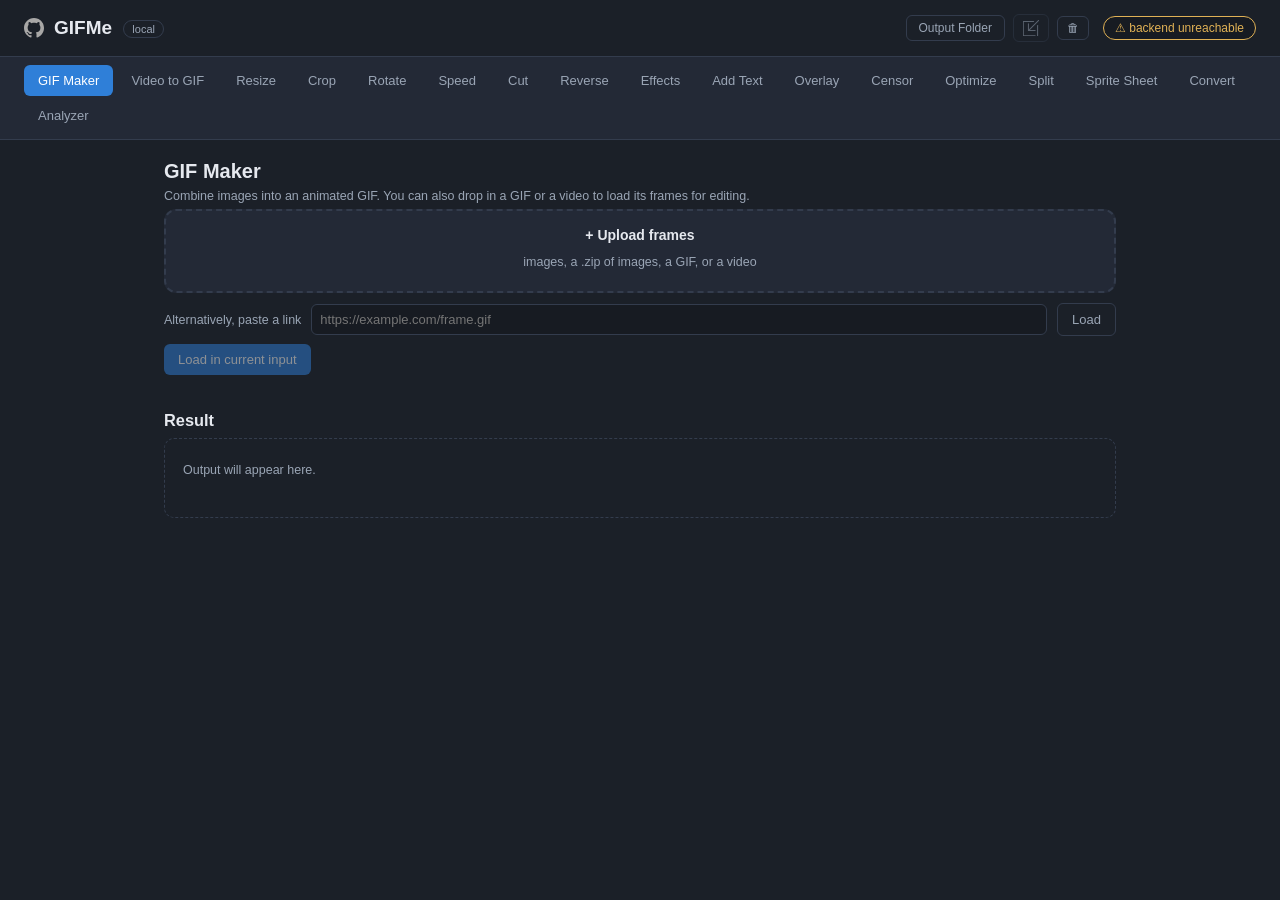
==== frontend/index.html @ 2c44797a "feat: Alternative option to include link to media as input. (.gif, .mp4, etc.) without needing to at" ====
<!doctype html>
<html lang="en">
<head>
<meta charset="utf-8">
<meta name="viewport" content="width=device-width, initial-scale=1">
<title>GIFMe</title>
<link rel="stylesheet" href="css/style.css">
</head>
<body>
<header>
  <div class="title-group">
    <a id="github-link" href="https://github.com/puttdlc/GifMe" target="_blank" rel="noopener noreferrer" aria-label="View GifMe on GitHub" title="View on GitHub">
      <img src="svg/github.svg" width="20" height="20" alt="">
    </a>
    <h1>GIFMe <span class="badge">local</span></h1>
  </div>
  <div class="header-right">
    <div id="workdir-wrap">
      <span id="workdir-stats" class="muted"></span>
      <button id="workdir-open" type="button" class="ghost">Output Folder</button>
      <button id="recover-job" type="button" class="ghost icon-btn" disabled
        title="Load the most recent file from the output folder as input - recovers your work after an accidental refresh"
        aria-label="Load most recent output folder file as input">
        <svg viewBox="0 0 1014 991" width="16" height="16" fill="none" stroke="currentColor"
          stroke-width="65" stroke-linecap="round" stroke-linejoin="round">
          <path d="M10 90 H675" />
          <path d="M20 90 V980" />
          <path d="M20 980 H770" />
          <path d="M925 980 V340" />
          <path d="M995 15 L345 655" />
          <path d="M345 230 V655 H770" />
        </svg>
      </button>
      <button id="workdir-clear" type="button" class="ghost" title="Delete everything in the output folder" aria-label="Delete everything in the output folder">🗑</button>
    </div>
    <div id="health-wrap">
      <button id="health" type="button"></button>
      <div id="health-panel" hidden></div>
    </div>
  </div>
</header>

<nav id="tabs">
  <button data-tab="make" class="active">GIF Maker</button>
  <button data-tab="video">Video to GIF</button>
  <button data-tab="resize">Resize</button>
  <button data-tab="crop">Crop</button>
  <button data-tab="rotate">Rotate</button>
  <button data-tab="speed">Speed</button>
  <button data-tab="cut">Cut</button>
  <button data-tab="reverse">Reverse</button>
  <button data-tab="effects">Effects</button>
  <button data-tab="text">Add Text</button>
  <button data-tab="overlay">Overlay</button>
  <button data-tab="censor">Censor</button>
  <button data-tab="optimize">Optimize</button>
  <button data-tab="split">Split</button>
  <button data-tab="sprite">Sprite Sheet</button>
  <button data-tab="convert">Convert</button>
  <button data-tab="analyze">Analyzer</button>
</nav>

<!-- The file every tool works on. Upload once, then keep applying tools. -->
<section id="workspace" hidden>
  <div id="ws-thumb"></div>
  <div class="ws-info">
    <strong id="ws-name"></strong>
    <span id="ws-facts" class="muted"></span>
  </div>
  <div class="ws-actions">
    <button id="ws-download" type="button" class="button ghost" disabled>Download</button>
    <button id="ws-reset" class="ghost">Reset to original</button>
    <button id="ws-change" class="ghost">Use another file</button>
  </div>
</section>

<section id="ws-empty">
  <div id="ws-drop" class="dropzone">
    <strong>Drop a GIF, image or video here</strong>
    <span class="hint">or <label class="link" for="ws-file">choose a file</label> - every tool below
      then works on it. Pick "Set as input" on a result to keep editing it.</span>
    <input type="file" id="ws-file" accept="image/*,video/*" hidden>
  </div>
  <div id="ws-url-row" class="url-row">
    <span class="hint">Alternatively, paste a link</span>
    <input type="url" id="ws-url" placeholder="https://example.com/file.gif">
    <button id="ws-url-load" type="button" class="ghost">Load</button>
  </div>
</section>

<main>

  <!-- ================= GIF Maker ================= -->
  <section class="panel active" id="panel-make">
    <h2>GIF Maker</h2>
    <p class="hint">Combine images into an animated GIF. You can also drop in a GIF or a
      video to load its frames for editing.</p>

    <div id="maker-drop" class="dropzone small">
      <strong>+ Upload frames</strong>
      <span class="hint">images, a .zip of images, a GIF, or a video</span>
      <input type="file" id="maker-files" accept="image/*,video/*,.zip" multiple hidden>
    </div>
    <div id="maker-url-row" class="url-row">
      <span class="hint">Alternatively, paste a link</span>
      <input type="url" id="maker-url" placeholder="https://example.com/frame.gif">
      <button id="maker-url-load" type="button" class="ghost">Load</button>
    </div>

    <button id="maker-load-current" disabled>Load in current input</button>

    <div id="maker-toolbar" class="toolbar" hidden>
      <button id="maker-add">+ Upload more frames</button>
      <button id="maker-sort" class="ghost">Sort by name</button>
      <button id="maker-reverse" class="ghost">Reverse order</button>
      <button id="maker-clear-skips" class="ghost">Clear all skips</button>
      <button id="maker-clear" class="danger">Clear frames</button>
      <span id="maker-count" class="muted"></span>
    </div>

    <div id="frame-list" class="frame-strip"></div>

    <div id="maker-options" hidden>
      <fieldset id="range-panel">
        <legend>Toggle a range of frames:</legend>
        <label class="pin"><input type="checkbox" id="pin-toggle"> Pin to screen</label>
        <div class="line">
          <label>From: <input type="number" id="range-from" value="1" min="1"></label>
          <label>To: <input type="number" id="range-to" value="5" min="1"></label>
          <button id="range-skip" class="danger">Skip range</button>
          <button id="range-enable">Enable range</button>
        </div>
        <div class="line">
          <label>Every: <input type="number" id="range-every" value="2" min="2"></label>
          <button id="nth-skip" class="danger">Skip every N-th</button>
          <button id="nth-enable">Enable every N-th</button>
        </div>
      </fieldset>

      <fieldset>
        <legend>GIF options:</legend>
        <div class="line">
          <label>Delay time: <input type="number" id="gif-delay" value="20" min="1"></label>
          <label>Framerate (FPS): <input type="number" id="gif-fps" value="5" min="0.01" step="0.01"></label>
          <span class="hint">(delay in 1/100 of second; the two fields follow each other, and
            changing either resets the delay for all frames)</span>
        </div>
        <div class="line">
          <label>Loop count: <input type="number" id="gif-loop" min="0" placeholder=""></label>
          <span class="hint">(Empty = loop forever)</span>
        </div>
        <div class="line">
          <label>Width: <input type="number" id="gif-width" placeholder="auto"></label>
          <label>Height: <input type="number" id="gif-height" placeholder="auto"></label>
          <span class="hint">(blank = size of the largest frame)</span>
        </div>
        <label class="check"><input type="checkbox" id="gif-colormap">
          use global colormap
          <span class="hint">(Use the same set of colors for all frames to reduce file size)</span></label>
        <label class="check"><input type="checkbox" id="gif-dither" checked>
          dither
          <span class="hint">(Smoother gradients, slightly larger file)</span></label>
        <label class="check"><input type="checkbox" id="gif-preserve-transparency" checked>
          preserve transparency</label>
        <div class="line">
          <label>Converter:
            <select id="gif-converter">
              <option value="pillow">Pillow - frame-accurate delays (recommended)</option>
              <option value="imagemagick">ImageMagick</option>
              <option value="ffmpeg">ffmpeg - constant frame rate</option>
            </select>
          </label>
          <span class="hint">ffmpeg averages the delays; the other two keep them exactly.</span>
        </div>
      </fieldset>

      <fieldset>
        <legend>Effects:</legend>
        <label class="check"><input type="checkbox" id="fx-crossfade"> crossfade frames</label>
        <div id="crossfade-options" class="sub" hidden>
          <label>Fader delay: <input type="number" id="fx-fade-delay" value="6" min="1"></label>
          <label>Framerate (FPS): <input type="number" id="fx-fade-fps" value="16.67" min="0.01" step="0.01"></label>
          <label>Fader frames: <input type="number" id="fx-fade-steps" value="5" min="1" max="30"></label>
        </div>
        <label class="check"><input type="checkbox" id="fx-dispose" checked>
          don't stack frames
          <span class="hint">(Remove the frame when it's time to display next one, use for
            images with transparent background)</span></label>
        <div id="dispose-options" class="sub">
          <label class="check"><input type="checkbox" id="fx-first-bg">
            use the first frame as background</label>
        </div>
      </fieldset>

      <button id="maker-build" class="primary big">Make a GIF!</button>
    </div>
  </section>

  <!-- ================= Video to GIF ================= -->
  <section class="panel" id="panel-video">
    <h2>Video to GIF</h2>
    <form class="tool-form" data-endpoint="/api/video-to-gif" data-label="GIF created">
      <input type="file" accept="video/*">
      <div class="line">
        <label>Start time (s) <input type="number" name="start" value="0" step="0.1"></label>
        <label>End time (s) <input type="number" name="end" placeholder="end of clip" step="0.1"></label>
      </div>
      <div class="line">
        <label>Frame rate <input type="number" name="fps" value="15" min="1" max="50"></label>
        <label>Width <input type="number" name="width" value="480"></label>
        <label>Height <input type="number" name="height" placeholder="auto"></label>
      </div>
      <p class="hint">Leave height blank to keep the aspect ratio. Encoding uses a two-pass
        palette, which is what keeps colours clean.</p>
      <button type="submit" class="primary">Convert to GIF</button>
    </form>
  </section>

  <!-- ================= Resize ================= -->
  <section class="panel" id="panel-resize">
    <h2>Resize</h2>
    <form class="tool-form" data-endpoint="/api/resize" data-label="Resized">
      <div class="line">
        <label>Width <input type="number" name="width" placeholder="auto"></label>
        <label>Height <input type="number" name="height" placeholder="auto"></label>
        <label>or Percentage <input type="number" name="percent" placeholder="e.g. 50" step="1"></label>
      </div>
      <div class="line">
        <label>Resample method
          <select name="method">
            <option value="lanczos">Lanczos (best quality)</option>
            <option value="bicubic">Bicubic</option>
            <option value="bilinear">Bilinear</option>
            <option value="hamming">Hamming</option>
            <option value="box">Box</option>
            <option value="nearest">Nearest (pixel art)</option>
          </select>
        </label>
        <label class="check"><input type="checkbox" name="keep_aspect" checked> keep aspect ratio</label>
        <label class="check"><input type="checkbox" name="preserve_transparency" checked> preserve transparency</label>
      </div>
      <button type="submit" class="primary">Resize</button>
    </form>
  </section>

  <!-- ================= Crop ================= -->
  <section class="panel" id="panel-crop">
    <h2>Crop</h2>
    <div id="crop-stage" class="stage"></div>
    <form class="tool-form" data-endpoint="/api/crop" data-label="Cropped">
      <div class="line">
        <label>X <input type="number" name="x" id="crop-x" value="0"></label>
        <label>Y <input type="number" name="y" id="crop-y" value="0"></label>
        <label>Width <input type="number" name="w" id="crop-w" value="0"></label>
        <label>Height <input type="number" name="h" id="crop-h" value="0"></label>
        <label>Aspect ratio
          <select id="crop-ratio">
            <option value="free">Free</option>
            <option value="1:1">1:1 square</option>
            <option value="4:3">4:3</option>
            <option value="16:9">16:9</option>
            <option value="3:2">3:2</option>
            <option value="9:16">9:16 vertical</option>
          </select>
        </label>
      </div>
      <label class="check"><input type="checkbox" name="preserve_transparency" checked> preserve transparency</label>
      <button type="submit" class="primary">Crop</button>
    </form>
  </section>

  <!-- ================= Rotate ================= -->
  <section class="panel" id="panel-rotate">
    <h2>Rotate &amp; Flip</h2>
    <div class="toolbar">
      <button data-degrees="90">Rotate 90°</button>
      <button data-degrees="180">Rotate 180°</button>
      <button data-degrees="270">Rotate 270°</button>
      <button data-axis="horizontal">Flip horizontal</button>
      <button data-axis="vertical">Flip vertical</button>
    </div>
    <label class="check"><input type="checkbox" id="rotate-preserve-transparency" checked> preserve transparency</label>
    <fieldset>
      <legend>Any angle</legend>
      <div class="line">
        <label>Degrees <input type="number" id="rotate-degrees" value="45" step="1"></label>
        <label>Fill colour <input type="color" id="rotate-bg" value="#000000"></label>
        <button id="rotate-custom-run" class="primary">Rotate</button>
      </div>
      <p class="hint">Corners exposed by an off-axis rotation are filled with this colour.</p>
    </fieldset>
  </section>

  <!-- ================= Speed ================= -->
  <section class="panel" id="panel-speed">
    <h2>Speed</h2>
    <form class="tool-form" data-endpoint="/api/speed" data-label="Speed changed">
      <label>Speed factor <input type="number" name="factor" id="speed-factor" value="1" step="0.1" min="0.1"></label>
      <p class="hint" id="speed-hint"></p>
      <p class="hint">2 = twice as fast, 0.5 = half speed. Per-frame delays are scaled, so
        uneven timing is preserved.</p>
      <div class="line">
        <label>…or one delay for every frame - Delay time (ms)
          <input type="number" name="delay_ms" id="speed-delay" min="1" placeholder="e.g. 100"></label>
        <label>Framerate (FPS)
          <input type="number" name="fps" id="speed-fps" min="0.01" step="0.01" placeholder="e.g. 10"></label>
      </div>
      <label class="check"><input type="checkbox" name="preserve_transparency" checked> preserve transparency</label>
      <button type="submit" class="primary">Apply</button>
    </form>
    <form class="tool-form" data-endpoint="/api/loop" data-label="Loop count set">
      <fieldset>
        <legend>Loop count</legend>
        <div class="line">
          <label>Play the GIF <input type="number" name="loop" value="0" min="0"> times</label>
          <span class="hint">0 = loop forever.</span>
        </div>
        <label class="check"><input type="checkbox" name="preserve_transparency" checked> preserve transparency</label>
        <button type="submit">Set loop count</button>
      </fieldset>
    </form>
  </section>

  <!-- ================= Cut ================= -->
  <section class="panel" id="panel-cut">
    <h2>Cut / Trim</h2>
    <form class="tool-form" data-endpoint="/api/cut" data-label="Trimmed">
      <div class="line">
        <label>Start (s) <input type="number" name="start" value="0" step="0.1"></label>
        <label>End (s) <input type="number" name="end" placeholder="end" step="0.1"></label>
      </div>
      <div class="line">
        <label>…or start frame <input type="number" name="start_frame" placeholder="1" min="1"></label>
        <label>…or end frame <input type="number" name="end_frame" placeholder="last" min="1"></label>
      </div>
      <p class="hint">Frame numbers take priority over times when both are filled in.</p>
      <label class="check"><input type="checkbox" name="preserve_transparency" checked> preserve transparency</label>
      <button type="submit" class="primary">Cut</button>
    </form>
  </section>

  <!-- ================= Reverse ================= -->
  <section class="panel" id="panel-reverse">
    <h2>Reverse</h2>
    <form class="tool-form" data-endpoint="/api/reverse" data-label="Reversed">
      <p class="hint">Plays the frames back to front, keeping each frame's own delay.</p>
      <label class="check"><input type="checkbox" name="preserve_transparency" checked> preserve transparency</label>
      <button type="submit" class="primary">Reverse</button>
    </form>
  </section>

  <!-- ================= Effects ================= -->
  <section class="panel" id="panel-effects">
    <h2>Effects</h2>
    <form class="tool-form" data-endpoint="/api/effect" data-label="Effect applied">
      <label>Preset
        <select name="name">
          <option value="none">None (adjustments only)</option>
          <option value="grayscale">Grayscale</option>
          <option value="sepia">Sepia</option>
          <option value="invert">Invert</option>
          <option value="posterize">Posterize</option>
          <option value="solarize">Solarize</option>
          <option value="threshold">Threshold</option>
          <option value="emboss">Emboss</option>
          <option value="edge">Edge detect</option>
          <option value="blur">Blur</option>
          <option value="sharpen">Sharpen</option>
          <option value="pixelate">Pixelate</option>
        </select>
      </label>
      <fieldset>
        <legend>Adjustments</legend>
        <label class="slider">Brightness <output></output>
          <input type="range" name="brightness" min="0" max="200" value="100"></label>
        <label class="slider">Contrast <output></output>
          <input type="range" name="contrast" min="0" max="200" value="100"></label>
        <label class="slider">Saturation <output></output>
          <input type="range" name="saturation" min="0" max="200" value="100"></label>
        <label class="slider">Hue shift <output></output>
          <input type="range" name="hue" min="0" max="360" value="0"></label>
        <label class="slider">Blur <output></output>
          <input type="range" name="blur" min="0" max="20" value="0"></label>
        <label class="slider">Sharpen <output></output>
          <input type="range" name="sharpen" min="0" max="4" step="0.1" value="0"></label>
        <label class="slider">Pixelate <output></output>
          <input type="range" name="pixelate" min="0" max="40" value="0"></label>
        <label class="slider">Vignette <output></output>
          <input type="range" name="vignette" min="0" max="100" value="0"></label>
        <label class="slider">Opacity <output></output>
          <input type="range" name="opacity" min="0" max="100" value="100"></label>
      </fieldset>
      <fieldset>
        <legend>Border &amp; colour overlay</legend>
        <div class="line">
          <label>Border width <input type="number" name="border" value="0" min="0"></label>
          <label>Border colour <input type="color" name="border_color" value="#000000"></label>
        </div>
        <div class="line">
          <label>Overlay colour <input type="color" name="overlay_color" value="#ff0000"></label>
          <label class="slider">Overlay strength <output></output>
            <input type="range" name="overlay_opacity" min="0" max="100" value="0"></label>
        </div>
      </fieldset>
      <label class="check"><input type="checkbox" name="preserve_transparency" checked> preserve transparency</label>
      <button type="submit" class="primary">Apply</button>
    </form>
  </section>

  <!-- ================= Add Text ================= -->
  <section class="panel" id="panel-text">
    <h2>Add Text</h2>
    <form class="tool-form" data-endpoint="/api/text" data-label="Text added">
      <label>Text <textarea name="text" rows="2">Hello!</textarea></label>
      <div class="line">
        <label>Position
          <select name="position">
            <option value="top-left">Top left</option>
            <option value="top">Top</option>
            <option value="top-right">Top right</option>
            <option value="left">Left</option>
            <option value="center">Center</option>
            <option value="right">Right</option>
            <option value="bottom-left">Bottom left</option>
            <option value="bottom" selected>Bottom</option>
            <option value="bottom-right">Bottom right</option>
          </select>
        </label>
        <label>Font
          <select name="font_path" id="text-font"><option value="">Default</option></select></label>
        <label>Font size <input type="number" name="font_size" value="28" min="6"></label>
        <label>Padding <input type="number" name="padding" value="20" min="0"></label>
      </div>
      <div class="line">
        <label>Colour <input type="color" name="color" value="#ffffff"></label>
        <label>Outline colour <input type="color" name="stroke_color" value="#000000"></label>
        <label>Outline width <input type="number" name="stroke_width" value="2" min="0" max="12"></label>
      </div>
      <div class="line">
        <label class="check"><input type="checkbox" name="box"> background box</label>
        <label>Exact X <input type="number" name="x" placeholder="auto" min="0"></label>
        <label>Exact Y <input type="number" name="y" placeholder="auto" min="0"></label>
      </div>
      <div class="line">
        <label>From frame <input type="number" name="start_frame" placeholder="1" min="1"></label>
        <label>To frame <input type="number" name="end_frame" placeholder="last" min="1"></label>
        <span class="hint">Leave blank to caption every frame.</span>
      </div>
      <label class="check"><input type="checkbox" name="preserve_transparency" checked> preserve transparency</label>
      <button type="submit" class="primary">Add text</button>
    </form>
  </section>

  <!-- ================= Overlay ================= -->
  <section class="panel" id="panel-overlay">
    <h2>Overlay an image</h2>
    <form class="tool-form" data-endpoint="/api/overlay" data-label="Overlay added">
      <label>Image to overlay (logo, watermark, sticker)
        <input type="file" accept="image/*" data-extra="overlay_file"></label>
      <div class="line">
        <label>Position
          <select name="position">
            <option value="">Exact X / Y</option>
            <option value="top-left">Top left</option>
            <option value="top">Top</option>
            <option value="top-right">Top right</option>
            <option value="center">Center</option>
            <option value="bottom-left">Bottom left</option>
            <option value="bottom">Bottom</option>
            <option value="bottom-right" selected>Bottom right</option>
          </select>
        </label>
        <label>X <input type="number" name="x" value="0"></label>
        <label>Y <input type="number" name="y" value="0"></label>
      </div>
      <div class="line">
        <label class="slider">Scale % <output></output>
          <input type="range" name="scale" min="5" max="300" value="100"></label>
        <label class="slider">Opacity % <output></output>
          <input type="range" name="opacity" min="5" max="100" value="100"></label>
      </div>
      <label class="check"><input type="checkbox" name="preserve_transparency" checked> preserve transparency</label>
      <button type="submit" class="primary">Add overlay</button>
    </form>
  </section>

  <!-- ================= Censor ================= -->
  <section class="panel" id="panel-censor">
    <h2>Censor</h2>
    <p class="hint">Blur, pixelate or black out an area across every frame.</p>
    <div id="censor-stage" class="stage"></div>
    <form class="tool-form" data-endpoint="/api/censor" data-label="Censored">
      <div class="line">
        <label>X <input type="number" name="x" id="censor-x" value="0"></label>
        <label>Y <input type="number" name="y" id="censor-y" value="0"></label>
        <label>Width <input type="number" name="w" id="censor-w" value="0"></label>
        <label>Height <input type="number" name="h" id="censor-h" value="0"></label>
      </div>
      <div class="line">
        <label>Mode
          <select name="mode">
            <option value="blur">Blur</option>
            <option value="pixelate">Pixelate</option>
            <option value="black">Black box</option>
          </select>
        </label>
        <label class="slider">Strength <output></output>
          <input type="range" name="strength" min="2" max="40" value="12"></label>
      </div>
      <label class="check"><input type="checkbox" name="preserve_transparency" checked> preserve transparency</label>
      <button type="submit" class="primary">Censor</button>
    </form>
  </section>

  <!-- ================= Optimize ================= -->
  <section class="panel" id="panel-optimize">
    <h2>Optimize</h2>
    <form class="tool-form" id="optimize-form" data-endpoint="/api/optimize" data-label="Optimized">
      <label>Method
        <select name="method">
          <option value="lossy" selected>Lossy GIF compression</option>
          <option value="colors">Colour reduction</option>
          <option value="drop">Drop every N-th frame</option>
          <option value="transparency">Optimize transparency</option>
          <option value="colormap">Eliminate local colour tables</option>
          <option value="combined">All combined (lossy + colour + transparency)</option>
          <option value="auto">(Automated) Target Size</option>
        </select>
      </label>
      <div class="line">
        <label class="slider opt-field" data-methods="lossy,combined">Compression level <output></output>
          <input type="range" name="lossy" min="0" max="200" value="30"></label>
        <label class="opt-field" data-methods="colors,colormap,combined">Max colours <input type="number" name="colors" placeholder="keep" min="2" max="256" value="128">
          <span class="hint">(0-256; blank = keep all)</span></label>
        <label class="opt-field" data-methods="auto">Target size (MB) <input type="number" name="target_mb" min="0.05" step="0.05" value="1"></label>
      </div>
      <div class="line">
        <label class="opt-field" data-methods="lossy,colors,transparency,colormap,combined">Optimization level
          <select name="level"><option value="1">1</option><option value="2">2</option>
            <option value="3" selected>3 (best)</option></select></label>
        <label class="opt-field" data-methods="drop">Drop every <input type="number" name="drop_every" placeholder="2" min="2"></label>
        <label class="check opt-field" data-methods="colors,colormap,combined"><input type="checkbox" name="dither" checked> dither</label>
        <label class="check opt-field" data-methods="drop,transparency,colormap,combined"><input type="checkbox" name="preserve_transparency" checked> preserve transparency</label>
      </div>
      <div class="opt-field auto-use" data-methods="auto">
        <span class="auto-use-label">Use:</span>
        <label class="check"><input type="checkbox" name="use_lossy" value="lossy" checked> Lossy compression</label>
        <label class="check"><input type="checkbox" name="use_colors" value="colors" checked> Colour reduction</label>
        <label class="check"><input type="checkbox" name="use_colormap" value="colormap" checked> Local colour tables</label>
        <label class="check"><input type="checkbox" name="use_drop" value="drop" checked> Frame dropping</label>
      </div>
      <p class="hint" id="optimize-hint">Lossy compression uses gifsicle to fuzz pixel data for a smaller file.</p>
      <div class="opt-field auto-progress" id="auto-progress" data-methods="auto" hidden>
        <div class="auto-progress-head">
          <span id="auto-stage">Ready</span>
          <span id="auto-size" class="muted"></span>
        </div>
        <div class="auto-progress-bar"><div id="auto-progress-fill" class="auto-progress-fill"></div></div>
        <ol id="auto-steps" class="auto-steps"></ol>
        <button type="button" id="auto-continue" class="ghost" hidden>Continue anyway (5 more steps)</button>
      </div>
      <div class="optimize-submit-row">
        <button type="submit" class="primary">Optimize</button>
        <button type="button" id="auto-stop" class="primary auto-stop-btn" hidden
          title="Stop and keep the best result found so far" aria-label="Stop">⏹</button>
      </div>
    </form>
  </section>

  <!-- ================= Split ================= -->
  <section class="panel" id="panel-split">
    <h2>Split into frames</h2>
    <form class="tool-form" data-endpoint="/api/split" data-render="frames">
      <label>Output format
        <select name="fmt">
          <option value="png">PNG</option>
          <option value="jpg">JPG</option>
          <option value="gif">GIF</option>
        </select>
      </label>
      <p class="hint">Every frame is listed with its delay, and downloadable individually
        or as one zip.</p>
      <button type="submit" class="primary">Split</button>
    </form>
  </section>

  <!-- ================= Sprite sheet ================= -->
  <section class="panel" id="panel-sprite">
    <h2>Sprite sheet</h2>
    <form class="tool-form" data-endpoint="/api/sprite" data-label="Sprite sheet">
      <div class="line">
        <label>Columns <input type="number" name="columns" placeholder="auto" min="1"></label>
        <label>Padding <input type="number" name="padding" value="0" min="0"></label>
        <label>Background <input type="color" name="background" value="#000000"></label>
      </div>
      <p class="hint">Lays every frame out on one PNG. Leave columns blank for a square grid.</p>
      <button type="submit" class="primary">Create sprite sheet</button>
    </form>
  </section>

  <!-- ================= Convert ================= -->
  <section class="panel" id="panel-convert">
    <h2>Convert</h2>
    <form class="tool-form" data-endpoint="/api/convert" data-label="Converted">
      <label>Target format
        <select name="target">
          <option value="gif">GIF</option>
          <option value="mp4">MP4</option>
          <option value="webm">WebM</option>
          <option value="webp">Animated WebP</option>
          <option value="apng">APNG</option>
          <option value="png">PNG (first frame)</option>
          <option value="jpg">JPG (first frame)</option>
          <option value="avif">AVIF</option>
          <option value="jxl">JPEG XL</option>
        </select>
      </label>
      <div class="line">
        <label class="slider">Quality <output></output>
          <input type="range" name="quality" min="1" max="100" value="90"></label>
        <label>Frame rate (video → GIF) <input type="number" name="fps" value="15" min="1"></label>
        <label class="check"><input type="checkbox" name="lossless"> lossless WebP</label>
      </div>
      <label class="check"><input type="checkbox" name="preserve_transparency" checked> preserve transparency
        <span class="hint">(GIF target only)</span></label>
      <p class="hint">Conversion works in both directions - a video, WebP or APNG can be
        turned back into a GIF too.</p>
      <button type="submit" class="primary">Convert</button>
    </form>
  </section>

  <!-- ================= Analyzer ================= -->
  <section class="panel" id="panel-analyze">
    <h2>Analyzer</h2>
    <button id="analyze-run" class="primary">Analyze current file</button>
    <div id="analyze-output"></div>
  </section>

</main>

<section id="result">
  <h3>Result</h3>
  <div id="result-body"><p class="hint">Output will appear here.</p></div>
</section>

<script type="module" src="js/app.js"></script>
</body>
</html>
---- frontend/css/style.css ----
:root {
  --bg: #1b2028;
  --bg-alt: #232936;
  --bg-sunken: #171b22;
  --border: #333c4d;
  --text: #e6e9ef;
  --muted: #9aa5b5;
  --accent: #5fb0ff;
  --accent-strong: #2f7fd8;
  --danger: #c0483f;
  --danger-strong: #a83c34;
  --ok: #63c18a;
}

* { box-sizing: border-box; }
[hidden] { display: none !important; }

body {
  margin: 0;
  font-family: -apple-system, "Segoe UI", Roboto, sans-serif;
  font-size: 14px;
  background: var(--bg);
  color: var(--text);
}

/* ---------- chrome ---------- */

header {
  display: flex;
  align-items: center;
  justify-content: space-between;
  padding: 14px 24px;
  border-bottom: 1px solid var(--border);
}
.title-group { display: flex; align-items: center; gap: 10px; }
header h1 { font-size: 19px; margin: 0; }
#github-link {
  display: inline-flex; line-height: 0;
  opacity: 0.7; transition: opacity 0.15s ease;
}
#github-link:hover { opacity: 1; }
#github-link img { filter: invert(1); display: block; }
.badge {
  font-size: 11px; font-weight: 400; color: var(--muted);
  border: 1px solid var(--border); padding: 2px 8px;
  border-radius: 999px; margin-left: 6px; vertical-align: middle;
}
.header-right { display: flex; align-items: center; gap: 14px; }
#workdir-wrap { display: flex; align-items: center; gap: 8px; }
#workdir-stats { font-size: 12px; color: var(--muted); white-space: nowrap; }
#workdir-open, #workdir-clear { margin: 0; padding: 5px 12px; font-size: 12px; }
#workdir-clear { padding: 5px 9px; line-height: 1; }
.icon-btn {
  margin: 0; padding: 5px 9px; line-height: 1;
  display: inline-flex; align-items: center; justify-content: center;
}
.icon-btn svg { display: block; }
#health-wrap { position: relative; }
#health {
  display: inline-flex; align-items: center;
  font-size: 12px; color: var(--muted); cursor: pointer;
  background: var(--bg-sunken); border: 1px solid var(--border);
  padding: 4px 11px; border-radius: 999px; font-family: inherit; margin: 0;
}
#health:hover { background: #10131a; color: var(--text); }
#health.ok { color: var(--ok); border-color: var(--ok); }
#health.warn { color: #e0b155; border-color: #e0b155; }

#health-panel {
  position: absolute; top: 100%; right: 0; margin-top: 8px; z-index: 50;
  min-width: 220px; padding: 8px 12px;
  background: var(--bg-alt); border: 1px solid var(--border); border-radius: 8px;
  box-shadow: 0 8px 24px #0008;
}
.health-row {
  display: flex; align-items: center; justify-content: space-between; gap: 16px;
  padding: 5px 0; font-size: 12.5px; color: var(--text);
  border-bottom: 1px solid var(--border);
}
.health-row:last-child { border-bottom: none; }
.health-row .name { display: flex; align-items: center; gap: 7px; }
.health-row .dot { width: 8px; height: 8px; border-radius: 50%; flex: none; background: var(--danger); }
.health-row.ok .dot { background: var(--ok); }
.health-row .ver { color: var(--muted); font-variant-numeric: tabular-nums; white-space: nowrap; }

#tabs {
  display: flex; flex-wrap: wrap; gap: 4px;
  padding: 8px 24px;
  background: var(--bg-alt);
  border-bottom: 1px solid var(--border);
  position: sticky; top: 0; z-index: 30;
}
#tabs button {
  background: transparent; border: 1px solid transparent; color: var(--muted);
  padding: 7px 13px; border-radius: 6px; cursor: pointer; font-size: 13px; margin: 0;
}
#tabs button:hover { color: var(--text); background: #2b3341; }
#tabs button.active { background: var(--accent-strong); color: #fff; }

main { max-width: 1000px; margin: 0 auto; padding: 20px 24px 0; }
.panel { display: none; }
.panel.active { display: block; }
.panel h2 { margin: 0 0 6px; font-size: 20px; }
h4 { margin: 18px 0 6px; }

/* ---------- workspace bar ---------- */

#workspace {
  position: sticky; top: 47px; z-index: 20;
  display: flex; align-items: center; gap: 14px;
  max-width: 1000px; margin: 14px auto 0; padding: 10px 14px;
  background: var(--bg-alt); border: 1px solid var(--border); border-radius: 10px;
}
#ws-thumb img, #ws-thumb video {
  width: 168px; height: 168px; object-fit: contain;
  background: var(--bg-sunken); border-radius: 6px;
}
.ws-info { display: flex; flex-direction: column; gap: 2px; min-width: 0; flex: 1; }
.ws-info strong { overflow: hidden; text-overflow: ellipsis; white-space: nowrap; }
.ws-actions { display: flex; gap: 8px; flex-wrap: wrap; }

#ws-empty { max-width: 1000px; margin: 14px auto 0; padding: 0 24px; }
.dropzone {
  display: flex; flex-direction: column; align-items: center; gap: 6px;
  padding: 26px; text-align: center; cursor: pointer;
  border: 2px dashed var(--border); border-radius: 12px; background: var(--bg-alt);
}
.dropzone.small { padding: 16px; }
.dropzone.over { border-color: var(--accent); background: #26303f; }
.link { color: var(--accent); cursor: pointer; text-decoration: underline; }
.tab-hidden { display: none; }

.url-row { display: flex; align-items: center; gap: 10px; margin-top: 10px; flex-wrap: wrap; }
.url-row .hint { margin: 0; white-space: nowrap; }
.url-row input[type=url] { flex: 1; margin-top: 0; min-width: 160px; }
.url-row button { margin-top: 0; white-space: nowrap; }

/* ---------- forms ---------- */

.hint { color: var(--muted); font-size: 12.5px; margin: 6px 0; }
.muted { color: var(--muted); }

fieldset {
  border: 1px solid var(--border); border-radius: 10px;
  padding: 14px 16px; margin: 14px 0; background: var(--bg-alt);
  position: relative;
}
legend { padding: 0 6px; color: var(--text); font-size: 14px; }

label { display: block; margin: 8px 0; font-size: 13px; color: var(--muted); }
label.check, label.pin {
  display: flex; align-items: baseline; gap: 8px; flex-wrap: wrap;
  color: var(--text);
}
label.check input, label.pin input { flex: none; width: auto; margin: 0; }
label.check .hint { margin: 0; }

.line { display: flex; gap: 14px; flex-wrap: wrap; align-items: flex-end; }
#panel-make .line { align-items: center; }
#panel-make .line > label {
  display: flex; align-items: center; gap: 7px; color: var(--text); white-space: nowrap;
}
#panel-make .line > label input, #panel-make .line > label select { margin-top: 0; }
.line > label { margin: 8px 0; }
.line .hint { align-self: center; }
.sub {
  margin: 6px 0 6px 26px; padding: 10px 12px;
  background: #2b3341; border-radius: 8px;
}
.sub label { margin: 4px 0; }

input[type=number], input[type=text], input[type=url], input[type=color], select, textarea {
  display: block; width: 100%; margin-top: 4px; padding: 7px 8px;
  background: var(--bg-sunken); border: 1px solid var(--border);
  border-radius: 6px; color: var(--text); font-size: 13px; font-family: inherit;
}
input[type=number] { max-width: 150px; }
input[type=color] { max-width: 60px; height: 32px; padding: 2px; }
select { max-width: 340px; }
input[type=file] { display: block; margin: 10px 0; color: var(--muted); }
label.slider { min-width: 210px; }
label.slider input[type=range] { width: 100%; margin-top: 4px; accent-color: var(--accent); }
label.slider output { color: var(--text); font-weight: 600; }

button, .button {
  display: inline-block; background: var(--accent-strong); color: #fff;
  border: none; padding: 8px 14px; border-radius: 6px; cursor: pointer;
  font-size: 13px; font-family: inherit; text-decoration: none; margin-top: 8px;
}
button:hover, .button:hover { background: var(--accent); }
button:disabled { opacity: .5; cursor: not-allowed; }
button.primary { background: var(--accent-strong); font-weight: 600; }
button.big { padding: 12px 22px; font-size: 15px; }
button.danger { background: var(--danger); }
button.danger:hover { background: var(--danger-strong); }
button.small { padding: 4px 9px; font-size: 12px; margin-top: 0; }
button.ghost, .button.ghost {
  background: transparent; border: 1px solid var(--border); color: var(--muted);
}
button.ghost:hover, .button.ghost:hover { background: #2b3341; color: var(--text); }

.toolbar { display: flex; gap: 8px; flex-wrap: wrap; align-items: center; margin: 12px 0; }

/* ---------- frame editor ---------- */

.frame-strip {
  display: flex; flex-wrap: wrap; gap: 8px; margin: 12px 0;
}
.frame {
  position: relative; width: 132px; padding: 8px;
  background: var(--bg-alt); border: 1px solid var(--border); border-radius: 8px;
  cursor: grab; user-select: none;
}
.frame.drop-target { border-color: var(--accent); }
.frame.skipped { opacity: .42; }
.frame.skipped img { filter: grayscale(1); }
.frame img {
  display: block; width: 100%; height: 92px; object-fit: contain;
  background: var(--bg-sunken); border-radius: 4px;
}
.frame-index {
  position: absolute; top: 4px; left: 4px; z-index: 2;
  background: #000a; color: #fff; font-size: 11px;
  padding: 1px 5px; border-radius: 4px;
}
.frame-delay-row {
  display: flex; align-items: center; justify-content: space-between;
  gap: 6px; margin: 6px 0 4px; color: var(--muted);
}
.frame-delay-row + .frame-delay-row { margin-top: -2px; }
.frame-delay { width: 58px !important; margin-top: 0 !important; padding: 3px 5px; }
.frame-buttons { display: flex; gap: 4px; }

#range-panel.pinned {
  position: sticky; bottom: 0; z-index: 15;
  box-shadow: 0 -6px 18px #0007;
}
#range-panel .pin { position: absolute; top: 10px; right: 14px; margin: 0; }

/* ---------- crop / censor stage ---------- */

.stage { margin: 12px 0; }
.crop-stage {
  position: relative; display: inline-block; max-width: 100%;
  background: var(--bg-sunken); border: 1px solid var(--border); border-radius: 8px;
  touch-action: none;
}
.crop-stage img { display: block; max-width: 100%; max-height: 420px; }
.crop-box {
  position: absolute; border: 2px dashed var(--accent);
  background: #5fb0ff22; cursor: move;
}
.crop-box:focus { outline: none; border-color: var(--text); }
.crop-handle {
  position: absolute; width: 12px; height: 12px; margin: -6px;
  background: var(--accent); border: 1px solid var(--bg); border-radius: 50%;
}
.crop-handle.nw { top: 0; left: 0; cursor: nwse-resize; }
.crop-handle.n  { top: 0; left: 50%; cursor: ns-resize; }
.crop-handle.ne { top: 0; left: 100%; cursor: nesw-resize; }
.crop-handle.w  { top: 50%; left: 0; cursor: ew-resize; }
.crop-handle.e  { top: 50%; left: 100%; cursor: ew-resize; }
.crop-handle.sw { top: 100%; left: 0; cursor: nesw-resize; }
.crop-handle.s  { top: 100%; left: 50%; cursor: ns-resize; }
.crop-handle.se { top: 100%; left: 100%; cursor: nwse-resize; }

/* ---------- results ---------- */

#result { max-width: 1000px; margin: 24px auto 60px; padding: 0 24px; }
#result h3 { margin-bottom: 8px; }
#result-body {
  border: 1px dashed var(--border); border-radius: 10px; padding: 18px; min-height: 80px;
}
#result-body img, #result-body video {
  max-width: 100%; border-radius: 8px; background: var(--bg-sunken);
}
.result-head { display: flex; gap: 12px; align-items: baseline; margin-bottom: 10px; }
.result-actions { display: flex; gap: 12px; align-items: center; flex-wrap: wrap; margin-top: 10px; }
.size-delta { font-weight: 600; }
.size-delta.smaller { color: var(--ok); }
.size-delta.bigger { color: var(--danger); }
.size-delta.unchanged { color: var(--muted); font-weight: 400; }

.frame-grid {
  display: flex; flex-wrap: wrap; gap: 8px; margin-top: 12px;
}
.frame-cell {
  position: relative; width: 112px; padding: 6px; text-decoration: none;
  background: var(--bg-alt); border: 1px solid var(--border); border-radius: 8px;
  color: var(--muted); font-size: 11px; text-align: center;
}
.frame-cell img {
  display: block; width: 100%; height: 78px; object-fit: contain;
  background: var(--bg-sunken); border-radius: 4px;
}
.frame-meta { display: block; margin-top: 4px; }

table.facts { border-collapse: collapse; margin-top: 12px; min-width: 320px; }
table.facts th, table.facts td {
  text-align: left; padding: 6px 14px 6px 0;
  border-bottom: 1px solid var(--border); font-weight: 400;
}
table.facts th { color: var(--muted); white-space: nowrap; }
table.facts.frames td { font-variant-numeric: tabular-nums; }

.auto-use {
  display: flex; align-items: center; gap: 14px; flex-wrap: wrap;
  width: 100%; margin: 2px 0 10px;
}
.auto-use-label { color: var(--muted); font-size: 13px; }

.auto-progress {
  width: 100%; margin: 4px 0 14px; padding: 12px 14px;
  background: var(--bg-alt); border: 1px solid var(--border); border-radius: 8px;
}
.auto-progress-head {
  display: flex; justify-content: space-between; gap: 12px; font-size: 13px; margin-bottom: 8px;
}
.auto-progress-bar {
  height: 8px; border-radius: 4px; background: var(--bg-sunken); overflow: hidden;
}
.optimize-submit-row { display: flex; align-items: center; gap: 10px; }
.optimize-submit-row button { margin-top: 8px; }
.auto-stop-btn {
  flex: none; width: 36px; height: 36px; padding: 0;
  display: inline-flex; align-items: center; justify-content: center;
  font-size: 13px; line-height: 1;
}
.auto-progress-fill {
  height: 100%; width: 0%; background: var(--accent); border-radius: 4px;
  transition: width 0.3s ease, background 0.3s ease;
}
.auto-progress-fill.met { background: var(--ok); }
.auto-progress-fill.stalled { background: var(--danger); }
.auto-steps {
  list-style: none; margin: 10px 0 0; padding: 0; max-height: 220px; overflow-y: auto;
}
.auto-step {
  display: flex; justify-content: space-between; gap: 12px; padding: 5px 0;
  border-bottom: 1px solid var(--border); font-size: 12.5px;
}
.auto-step:last-child { border-bottom: none; }
.auto-step-size { color: var(--muted); font-variant-numeric: tabular-nums; white-space: nowrap; }
.auto-step.improved .auto-step-label::before { content: "✓ "; color: var(--ok); }
.auto-step.no-gain .auto-step-label::before { content: "– "; color: var(--muted); }
.auto-step.error .auto-step-label::before { content: "✗ "; color: var(--danger); }
#auto-continue { margin-top: 12px; }

/* ---------- global progress (upload / process / download) ---------- */

.global-progress {
  position: fixed; top: 0; left: 0; right: 0; height: 3px;
  background: transparent; z-index: 500; pointer-events: none; overflow: hidden;
}
.global-progress-fill {
  height: 100%; width: 0%; background: var(--accent);
  transition: width 0.2s ease;
}
.global-progress-fill.indeterminate {
  width: 30% !important;
  animation: global-progress-slide 1.1s ease-in-out infinite;
}
@keyframes global-progress-slide {
  0% { margin-left: -30%; }
  100% { margin-left: 100%; }
}
.global-progress-label {
  position: fixed; top: 8px; left: 50%; transform: translateX(-50%);
  z-index: 500; display: flex; align-items: center; gap: 8px;
  background: var(--bg-alt); color: var(--text); border: 1px solid var(--border);
  padding: 6px 14px; border-radius: 999px; font-size: 12.5px;
  box-shadow: 0 6px 18px #0007; pointer-events: none;
}
.global-progress-label::before {
  content: ""; width: 7px; height: 7px; border-radius: 50%; flex: none;
  background: var(--accent); animation: global-progress-pulse 1s ease-in-out infinite;
}
@keyframes global-progress-pulse {
  0%, 100% { opacity: 0.35; }
  50% { opacity: 1; }
}

/* ---------- toast ---------- */

#toast {
  position: fixed; left: 50%; bottom: 24px; transform: translateX(-50%) translateY(20px);
  background: #2b3341; color: var(--text); border: 1px solid var(--border);
  padding: 11px 18px; border-radius: 8px; box-shadow: 0 8px 24px #0008;
  opacity: 0; pointer-events: none; transition: opacity .18s, transform .18s;
  max-width: 90vw; z-index: 100;
}
#toast.show { opacity: 1; transform: translateX(-50%) translateY(0); }
#toast.error { border-color: var(--danger); color: #ffb3ad; }

@media (max-width: 640px) {
  #workspace { flex-direction: column; align-items: flex-start; }
  main, #result, #ws-empty { padding-left: 14px; padding-right: 14px; }
}
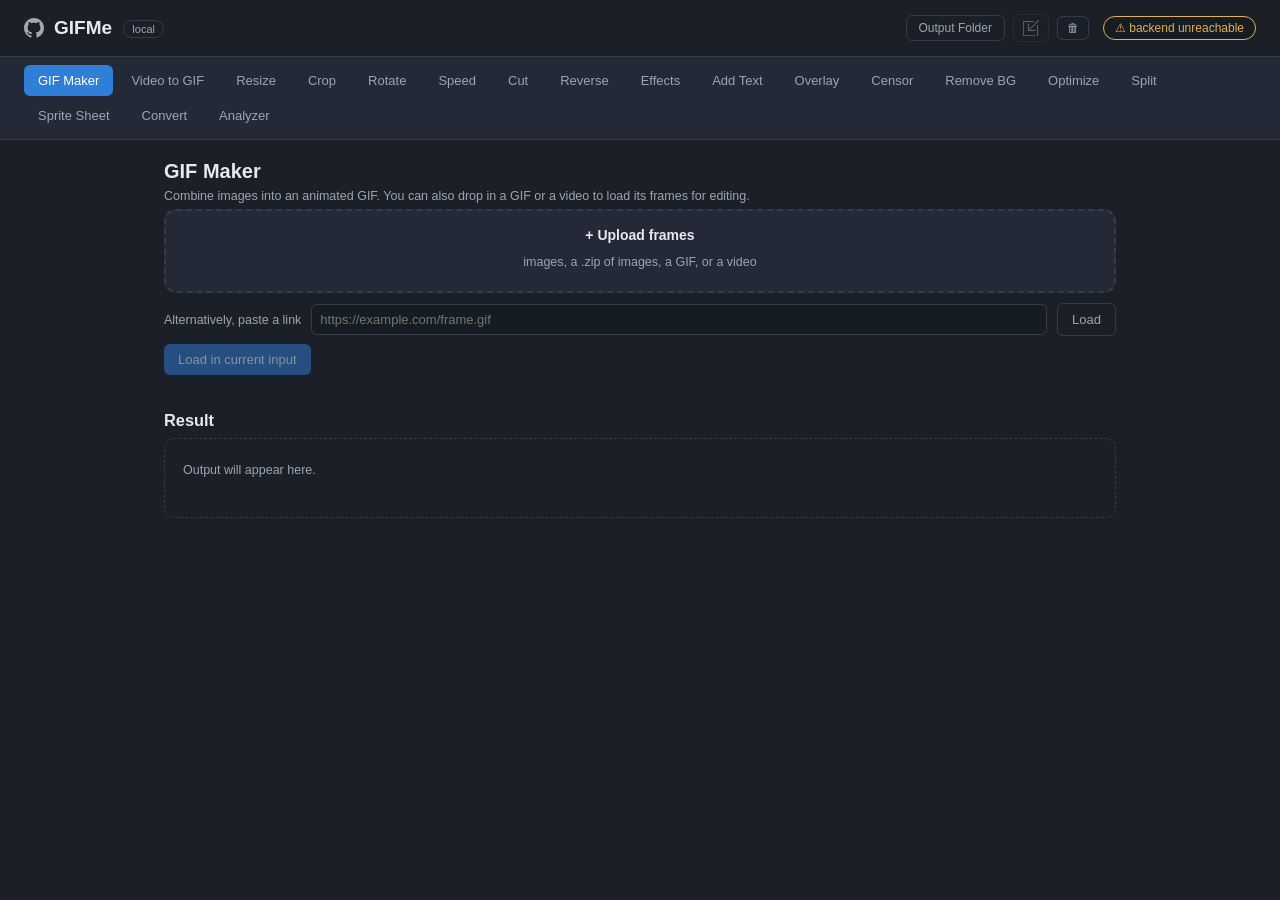
==== commit 0201ce95: "feat: New bgremove engine: colour-key removal with threshold/clamp fade for soft edge, gif support i" ====
--- a/frontend/index.html
+++ b/frontend/index.html
@@ -53,6 +53,7 @@
   <button data-tab="text">Add Text</button>
   <button data-tab="overlay">Overlay</button>
   <button data-tab="censor">Censor</button>
+  <button data-tab="removebg">Remove BG</button>
   <button data-tab="optimize">Optimize</button>
   <button data-tab="split">Split</button>
   <button data-tab="sprite">Sprite Sheet</button>
@@ -62,16 +63,23 @@
 
 <!-- The file every tool works on. Upload once, then keep applying tools. -->
 <section id="workspace" hidden>
-  <div id="ws-thumb"></div>
-  <div class="ws-info">
-    <strong id="ws-name"></strong>
-    <span id="ws-facts" class="muted"></span>
+  <div class="ws-row">
+    <div id="ws-thumb"></div>
+    <div class="ws-info">
+      <strong id="ws-name"></strong>
+      <span id="ws-facts" class="muted"></span>
+    </div>
+    <div class="ws-actions">
+      <button id="ws-download" type="button" class="button ghost" disabled>Download</button>
+      <button id="ws-reset" class="ghost">Reset to original</button>
+      <button id="ws-change" class="ghost">Use another file</button>
+    </div>
   </div>
-  <div class="ws-actions">
-    <button id="ws-download" type="button" class="button ghost" disabled>Download</button>
-    <button id="ws-reset" class="ghost">Reset to original</button>
-    <button id="ws-change" class="ghost">Use another file</button>
-  </div>
+  <button id="ws-toggle" type="button" class="ghost ws-toggle" aria-expanded="true" aria-label="Collapse preview">
+    <svg class="chev" viewBox="0 0 20 20" width="12" height="12" fill="none" stroke="currentColor"
+      stroke-width="2.4" stroke-linecap="round" stroke-linejoin="round"><path d="M5 8l5 5 5-5"/></svg>
+    <span class="ws-toggle-label">Collapse preview</span>
+  </button>
 </section>
 
 <section id="ws-empty">
@@ -123,7 +131,7 @@
     <div id="maker-options" hidden>
       <fieldset id="range-panel">
         <legend>Toggle a range of frames:</legend>
-        <label class="pin"><input type="checkbox" id="pin-toggle"> Pin to screen</label>
+        <label class="pin" data-keep-visible><input type="checkbox" id="pin-toggle"> Pin to screen</label>
         <div class="line">
           <label>From: <input type="number" id="range-from" value="1" min="1"></label>
           <label>To: <input type="number" id="range-to" value="5" min="1"></label>
@@ -512,6 +520,68 @@
     </form>
   </section>
 
+  <!-- ================= Remove Background ================= -->
+  <section class="panel" id="panel-removebg">
+    <h2>Remove Background</h2>
+    <p class="hint">Click the background in the preview to key that colour out - every pixel
+      close enough to it turns transparent. Works on stills (PNG, JPG, WebP…) and on
+      animations, where the colour is removed from every frame. The corner colour is picked
+      for you to start with.</p>
+
+    <div id="removebg-stage" class="stage"></div>
+
+    <form class="tool-form" data-endpoint="/api/remove-background" data-label="Background removed">
+      <!-- Filled in by the picker below: the chosen colours as a hex list. -->
+      <input type="hidden" name="colors" id="removebg-colors">
+
+      <fieldset>
+        <legend>Colours to remove</legend>
+        <div class="line">
+          <label>Pick manually <input type="color" id="removebg-color" value="#ffffff"></label>
+          <button type="button" id="removebg-add" class="ghost">Add this colour</button>
+          <button type="button" id="removebg-corners" class="ghost">Add corner colours</button>
+          <button type="button" id="removebg-clear" class="ghost">Clear all</button>
+        </div>
+        <div id="removebg-swatches" class="swatches"></div>
+        <p class="hint">Add more than one for a background that isn't a single flat colour -
+          a pixel is removed when it is close to any of them.</p>
+      </fieldset>
+
+      <fieldset>
+        <legend>Tolerance</legend>
+        <div class="line">
+          <label class="slider">Threshold
+            <input type="number" class="slider-input" min="0" max="255" step="1">
+            <input type="range" name="threshold" min="0" max="255" value="32"></label>
+          <label class="slider">Clamp
+            <input type="number" class="slider-input" min="0" max="255" step="1">
+            <input type="range" name="clamp" min="0" max="255" value="64"></label>
+        </div>
+        <p class="hint">Distance is how far a pixel is from a picked colour (0-255, the
+          largest difference across R/G/B). Everything at or below <strong>threshold</strong>
+          is removed outright; everything at or above <strong>clamp</strong> is kept
+          untouched; in between it fades out, which is what keeps edges smooth. Drag the
+          sliders or type an exact value - values outside 0-255 are clamped, and clamp never
+          drops below threshold.</p>
+      </fieldset>
+
+      <label>Output format
+        <select name="target">
+          <option value="auto">Auto - PNG for stills, GIF for animations</option>
+          <option value="png">PNG (stills)</option>
+          <option value="webp">WebP</option>
+          <option value="gif">GIF</option>
+          <option value="apng">APNG</option>
+        </select>
+      </label>
+      <p class="hint">GIF transparency is on/off per pixel, so a soft edge comes out hard
+        there - pick PNG, WebP or APNG to keep the fade. JPEG isn't offered: it can't store
+        transparency at all.</p>
+
+      <button type="submit" class="primary" disabled>Remove background</button>
+    </form>
+  </section>
+
   <!-- ================= Optimize ================= -->
   <section class="panel" id="panel-optimize">
     <h2>Optimize</h2>
--- a/frontend/css/style.css
+++ b/frontend/css/style.css
@@ -10,6 +10,8 @@
   --danger: #c0483f;
   --danger-strong: #a83c34;
   --ok: #63c18a;
+  --fresh-bg: #1c5d34;
+  --fresh-ring: #3ea866;
 }
 
 * { box-sizing: border-box; }
@@ -27,8 +29,10 @@
 
 header {
   display: flex;
+  flex-wrap: wrap;
   align-items: center;
   justify-content: space-between;
+  gap: 10px;
   padding: 14px 24px;
   border-bottom: 1px solid var(--border);
 }
@@ -45,8 +49,8 @@
   border: 1px solid var(--border); padding: 2px 8px;
   border-radius: 999px; margin-left: 6px; vertical-align: middle;
 }
-.header-right { display: flex; align-items: center; gap: 14px; }
-#workdir-wrap { display: flex; align-items: center; gap: 8px; }
+.header-right { display: flex; align-items: center; gap: 14px; flex-wrap: wrap; }
+#workdir-wrap { display: flex; align-items: center; gap: 8px; flex-wrap: wrap; }
 #workdir-stats { font-size: 12px; color: var(--muted); white-space: nowrap; }
 #workdir-open, #workdir-clear { margin: 0; padding: 5px 12px; font-size: 12px; }
 #workdir-clear { padding: 5px 9px; line-height: 1; }
@@ -93,6 +97,7 @@
 #tabs button {
   background: transparent; border: 1px solid transparent; color: var(--muted);
   padding: 7px 13px; border-radius: 6px; cursor: pointer; font-size: 13px; margin: 0;
+  flex: none;
 }
 #tabs button:hover { color: var(--text); background: #2b3341; }
 #tabs button.active { background: var(--accent-strong); color: #fff; }
@@ -107,17 +112,62 @@
 
 #workspace {
   position: sticky; top: 47px; z-index: 20;
-  display: flex; align-items: center; gap: 14px;
+  display: flex; flex-direction: column; gap: 10px;
   max-width: 1000px; margin: 14px auto 0; padding: 10px 14px;
   background: var(--bg-alt); border: 1px solid var(--border); border-radius: 10px;
 }
+.ws-row { display: flex; align-items: center; gap: 14px; }
 #ws-thumb img, #ws-thumb video {
   width: 168px; height: 168px; object-fit: contain;
-  background: var(--bg-sunken); border-radius: 6px;
+  /* background-color, not the shorthand: .checkered layers a background-image
+     on top of this for files that carry transparency. */
+  background-color: var(--bg-sunken); border-radius: 6px;
+  outline: 3px solid transparent; outline-offset: 2px;
+  transition: outline-color .2s ease, background-color .2s ease;
+}
+/* The "freshest" file - whichever of the input (here) or the latest result
+   was most recently produced/adopted - gets a dark green frame, so it's
+   obvious at a glance which side of a tool run is the newest file. */
+#ws-thumb.fresh img, #ws-thumb.fresh video {
+  outline-color: var(--fresh-ring); background-color: var(--fresh-bg);
+}
+/* The thumbnail's outline bleeds 5px past its box (3px width + 2px offset) -
+   this padding/negative-margin pair gives that room to breathe without
+   nudging surrounding layout, and without clipping it once collapse below
+   adds overflow:hidden. */
+#ws-thumb {
+  padding: 6px; margin: -6px;
+  max-height: 180px; opacity: 1; overflow: hidden;
+  transition: max-height .22s ease, opacity .18s ease,
+    padding-top .22s ease, padding-bottom .22s ease;
 }
 .ws-info { display: flex; flex-direction: column; gap: 2px; min-width: 0; flex: 1; }
 .ws-info strong { overflow: hidden; text-overflow: ellipsis; white-space: nowrap; }
-.ws-actions { display: flex; gap: 8px; flex-wrap: wrap; }
+.ws-actions {
+  display: flex; gap: 8px; flex-wrap: wrap;
+  padding: 4px; margin: -4px;
+  max-height: 120px; opacity: 1; overflow: hidden;
+  transition: max-height .22s ease, opacity .18s ease,
+    padding-top .22s ease, padding-bottom .22s ease;
+}
+/* Collapsing hides the thumbnail and action row, leaving the name/facts
+   plus the toggle bar below - same idea as the fieldsets, for panels (like
+   Video to GIF) that have no fieldset of their own. A full-width bar
+   rather than a small inline icon, since a thumb-sized hit target is easy
+   to miss on a phone. */
+#workspace.collapsed #ws-thumb {
+  max-height: 0; opacity: 0; padding-top: 0; padding-bottom: 0;
+}
+#workspace.collapsed .ws-actions {
+  max-height: 0; opacity: 0; padding-top: 0; padding-bottom: 0;
+}
+.ws-toggle {
+  display: flex; align-items: center; justify-content: center; gap: 8px;
+  width: 100%; margin-top: 0; padding: 12px 14px; font-size: 13px;
+  min-height: 44px;
+}
+.ws-toggle .chev { transition: transform .22s ease; flex: none; }
+#workspace.collapsed .ws-toggle .chev { transform: rotate(-90deg); }
 
 #ws-empty { max-width: 1000px; margin: 14px auto 0; padding: 0 24px; }
 .dropzone {
@@ -146,6 +196,28 @@
   position: relative;
 }
 legend { padding: 0 6px; color: var(--text); font-size: 14px; }
+
+/* click-to-collapse fieldsets (see ui.js initCollapsibleFieldsets) */
+.fieldset-toggle {
+  all: unset; display: inline-flex; align-items: center; gap: 6px;
+  color: var(--text); font-size: 14px; cursor: pointer;
+  padding: 4px 2px; margin: -4px -2px; border-radius: 4px;
+  background: transparent;
+}
+/* explicit background here beats the generic button:hover rule, whose
+   type+pseudo selector otherwise outranks this lone class in specificity */
+.fieldset-toggle:hover { color: var(--accent); background: transparent; }
+.fieldset-toggle:focus-visible { outline: 2px solid var(--accent); outline-offset: 2px; }
+.fieldset-toggle .chev { flex: none; transition: transform .22s ease; }
+fieldset.collapsed .fieldset-toggle .chev { transform: rotate(-90deg); }
+
+.fieldset-body {
+  display: grid; grid-template-rows: 1fr;
+  transition: grid-template-rows .22s ease;
+}
+.fieldset-body-inner { overflow: hidden; }
+fieldset.collapsed .fieldset-body { grid-template-rows: 0fr; }
+fieldset:not(.collapsed) .fieldset-body-inner { padding-top: 8px; }
 
 label { display: block; margin: 8px 0; font-size: 13px; color: var(--muted); }
 label.check, label.pin {
@@ -181,6 +253,13 @@
 label.slider { min-width: 210px; }
 label.slider input[type=range] { width: 100%; margin-top: 4px; accent-color: var(--accent); }
 label.slider output { color: var(--text); font-weight: 600; }
+/* A slider whose value can also be typed (see initSliders) - the box sits
+   where the <output> would, inline with the label. */
+label.slider input.slider-input {
+  display: inline-block; width: 68px; max-width: 68px; margin: 0 0 0 4px;
+  padding: 3px 6px; vertical-align: middle;
+  color: var(--text); font-weight: 600; font-variant-numeric: tabular-nums;
+}
 
 button, .button {
   display: inline-block; background: var(--accent-strong); color: #fff;
@@ -264,6 +343,76 @@
 .crop-handle.s  { top: 100%; left: 50%; cursor: ns-resize; }
 .crop-handle.se { top: 100%; left: 100%; cursor: nwse-resize; }
 
+/* ---------- transparency ---------- */
+
+/* Anything showing a file that carries transparency gets a checkerboard
+   behind it - on a dark UI, "transparent" and "black" otherwise look
+   identical, which is no use at all when transparency is the thing you just
+   asked for. Sits under the file's own background-color, so the "freshest
+   file" green still tints through. */
+.checkered {
+  background-image:
+    linear-gradient(45deg, #1f242e 25%, transparent 25%, transparent 75%, #1f242e 75%),
+    linear-gradient(45deg, #1f242e 25%, transparent 25%, transparent 75%, #1f242e 75%);
+  background-size: 16px 16px;
+  background-position: 0 0, 8px 8px;
+}
+
+/* ---------- remove background: picker + live preview ---------- */
+
+.bg-stage {
+  display: grid; grid-template-columns: 1fr 1fr; gap: 12px; align-items: start;
+}
+.bg-pane {
+  display: flex; flex-direction: column; gap: 6px; min-width: 0;
+  padding: 10px; background: var(--bg-alt);
+  border: 1px solid var(--border); border-radius: 8px;
+}
+.bg-pane-title {
+  display: flex; align-items: center; gap: 8px;
+  color: var(--muted); font-size: 12.5px;
+}
+/* Sized like the crop stage: natural pixels, capped - never stretched up,
+   so the canvas box is exactly the image and the checkerboard below hugs it. */
+.bg-canvas {
+  display: block; margin: 0 auto; max-width: 100%; max-height: 320px;
+  border-radius: 6px; background-color: var(--bg-sunken);
+}
+.bg-canvas.pickable { cursor: crosshair; touch-action: manipulation; }
+/* The keyed preview sits on a checkerboard, so "transparent" doesn't read as
+   "black" (or as whatever colour was just removed). */
+.bg-pane:last-child .bg-canvas { background-color: #2b3341; }
+/* (the pattern itself comes from .checkered above) */
+/* Colour under the cursor, shown while hovering the source pane. */
+.bg-readout {
+  display: none; align-items: center; gap: 6px; margin-left: auto;
+  color: var(--text); font-family: ui-monospace, "SF Mono", Menlo, monospace; font-size: 12px;
+}
+.bg-readout.on { display: inline-flex; }
+.bg-readout::before {
+  content: ""; width: 13px; height: 13px; border-radius: 3px;
+  border: 1px solid var(--border); background: var(--chip, transparent);
+}
+
+.swatches { display: flex; flex-wrap: wrap; gap: 8px; margin: 8px 0 2px; align-items: center; }
+.swatches .hint { margin: 0; }
+.swatch {
+  display: inline-flex; align-items: center; gap: 7px; padding: 4px 6px 4px 5px;
+  background: var(--bg-sunken); border: 1px solid var(--border); border-radius: 999px;
+}
+.swatch-chip {
+  width: 18px; height: 18px; border-radius: 50%; flex: none;
+  border: 1px solid var(--border);
+}
+.swatch code { color: var(--text); font-size: 12px; }
+.swatch-remove {
+  margin: 0; padding: 0; width: 18px; height: 18px; flex: none;
+  display: inline-flex; align-items: center; justify-content: center;
+  background: transparent; color: var(--muted); border-radius: 50%;
+  font-size: 15px; line-height: 1;
+}
+.swatch-remove:hover { background: var(--danger); color: #fff; }
+
 /* ---------- results ---------- */
 
 #result { max-width: 1000px; margin: 24px auto 60px; padding: 0 24px; }
@@ -272,7 +421,12 @@
   border: 1px dashed var(--border); border-radius: 10px; padding: 18px; min-height: 80px;
 }
 #result-body img, #result-body video {
-  max-width: 100%; border-radius: 8px; background: var(--bg-sunken);
+  max-width: 100%; border-radius: 8px; background-color: var(--bg-sunken);
+  outline: 3px solid transparent; outline-offset: 2px;
+  transition: outline-color .2s ease, background-color .2s ease;
+}
+#result-thumb.fresh {
+  outline-color: var(--fresh-ring); background-color: var(--fresh-bg);
 }
 .result-head { display: flex; gap: 12px; align-items: baseline; margin-bottom: 10px; }
 .result-actions { display: flex; gap: 12px; align-items: center; flex-wrap: wrap; margin-top: 10px; }
@@ -392,7 +546,65 @@
 #toast.show { opacity: 1; transform: translateX(-50%) translateY(0); }
 #toast.error { border-color: var(--danger); color: #ffb3ad; }
 
+/* ---------- responsive: tablet ---------- */
+
+@media (max-width: 900px) {
+  main, #result, #ws-empty { max-width: 100%; }
+  #workspace { max-width: 100%; }
+
+  /* 17 tabs no longer wrap into a tall stack - they scroll horizontally. */
+  #tabs {
+    flex-wrap: nowrap; overflow-x: auto; gap: 6px;
+    scrollbar-width: thin;
+    -webkit-overflow-scrolling: touch;
+  }
+  #tabs::-webkit-scrollbar { height: 5px; }
+  #tabs::-webkit-scrollbar-thumb { background: var(--border); border-radius: 999px; }
+
+  select { max-width: 100%; }
+}
+
+/* ---------- responsive: phone ---------- */
+
 @media (max-width: 640px) {
-  #workspace { flex-direction: column; align-items: flex-start; }
+  header { padding: 12px 14px; }
+  header h1 { font-size: 17px; }
+  .header-right { gap: 10px; }
+  #workdir-stats { display: none; }
+
+  #tabs { padding: 8px 14px; }
+
   main, #result, #ws-empty { padding-left: 14px; padding-right: 14px; }
-}
+
+  #workspace { margin-left: 14px; margin-right: 14px; width: auto; }
+  .ws-row { flex-direction: column; align-items: stretch; }
+  #ws-thumb { align-self: center; }
+  #ws-thumb img, #ws-thumb video { width: 120px; height: 120px; }
+  .ws-actions button { flex: 1 1 auto; }
+
+  .line { gap: 10px; }
+  .line > label { flex: 1 1 100%; min-width: 0; }
+  input[type=number], select { max-width: 100%; }
+
+  fieldset { padding: 12px; }
+
+  table.facts { min-width: 0; width: 100%; }
+  #analyze-output { overflow-x: auto; }
+
+  /* Source and preview stack rather than shrinking to two unreadable halves. */
+  .bg-stage { grid-template-columns: 1fr; }
+  .bg-canvas { max-height: 260px; }
+}
+
+/* ---------- responsive: touch devices ---------- */
+/* Bigger hit-targets for fingers - fine pointers (mouse) keep the compact sizing. */
+
+@media (pointer: coarse) {
+  #tabs button { padding: 10px 14px; }
+  button, .button { padding: 10px 16px; }
+  button.small { padding: 8px 12px; }
+  .icon-btn { padding: 9px 12px; }
+  .fieldset-toggle { padding: 8px 4px; margin: -8px -4px; }
+  label.check input, label.pin input { width: 18px; height: 18px; }
+  .crop-handle { width: 20px; height: 20px; margin: -10px; }
+}
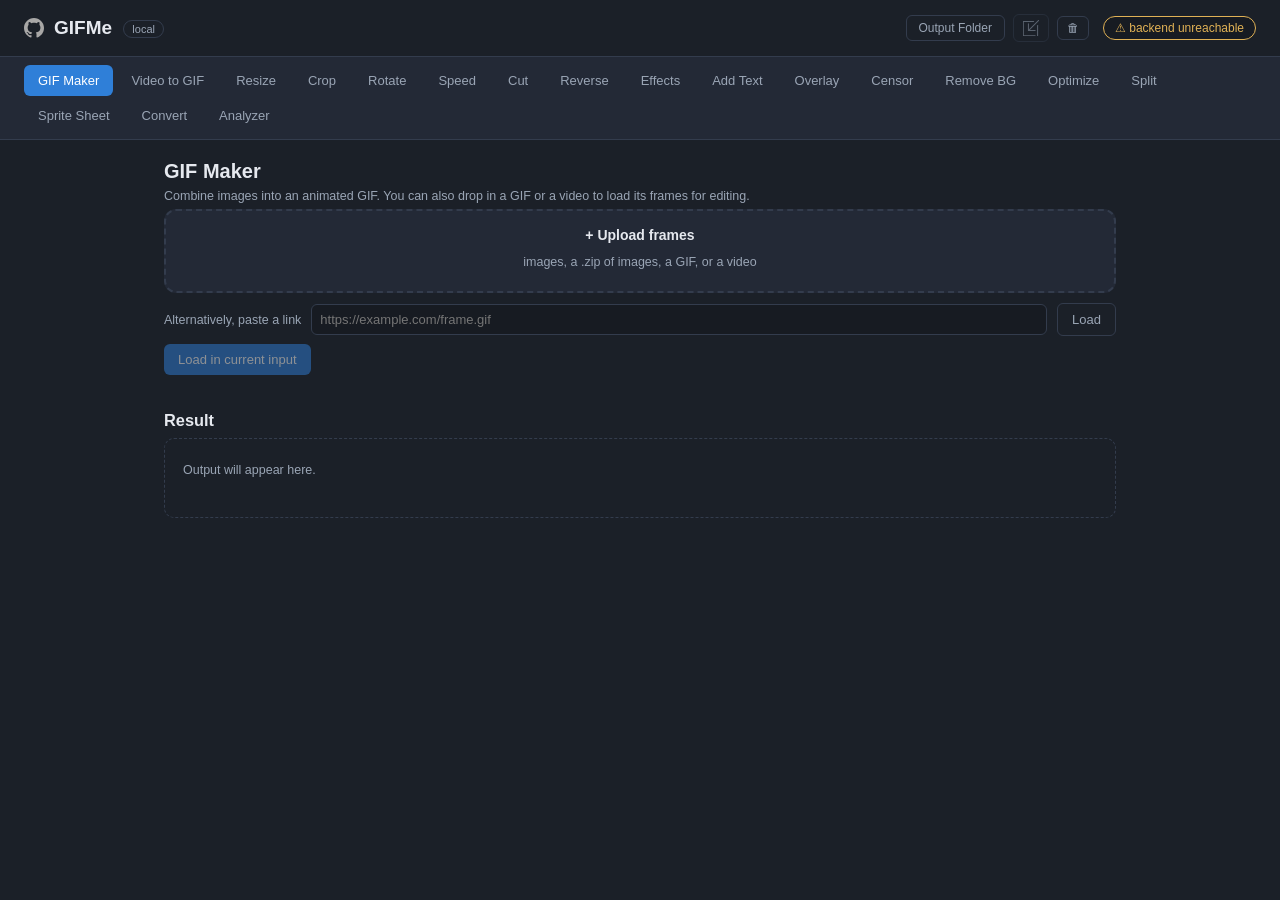
==== commit d464d884: "feat: Magic Select and edge feathering for background removal - Magic Select: flood-fill removal fro" ====
--- a/frontend/index.html
+++ b/frontend/index.html
@@ -531,20 +531,31 @@
     <div id="removebg-stage" class="stage"></div>
 
     <form class="tool-form" data-endpoint="/api/remove-background" data-label="Background removed">
-      <!-- Filled in by the picker below: the chosen colours as a hex list. -->
+      <!-- Filled in by the picker below: the chosen colours as a hex list, and one
+           "x,y" fraction per colour (only meaningful, and only sent, in Magic Select). -->
       <input type="hidden" name="colors" id="removebg-colors">
+      <input type="hidden" name="points" id="removebg-points">
+
+      <label class="check" id="removebg-magic-row">
+        <input type="checkbox" name="magic" id="removebg-magic" checked> Magic Select
+        <span class="hint">Only removes the patch of colour connected to where you clicked,
+          like a magic wand or paint bucket tool. A white background <em>and</em> a white
+          highlight on the subject stay separate: click the background and only it goes, the
+          highlight stays put. Turn off to remove every matching pixel in the frame instead,
+          connected or not.</span>
+      </label>
 
       <fieldset>
         <legend>Colours to remove</legend>
         <div class="line">
-          <label>Pick manually <input type="color" id="removebg-color" value="#ffffff"></label>
+          <label id="removebg-manual-label">Pick manually <input type="color" id="removebg-color" value="#ffffff"></label>
           <button type="button" id="removebg-add" class="ghost">Add this colour</button>
           <button type="button" id="removebg-corners" class="ghost">Add corner colours</button>
           <button type="button" id="removebg-clear" class="ghost">Clear all</button>
         </div>
         <div id="removebg-swatches" class="swatches"></div>
-        <p class="hint">Add more than one for a background that isn't a single flat colour -
-          a pixel is removed when it is close to any of them.</p>
+        <p class="hint" id="removebg-multi-hint">Add more than one for a background that
+          isn't a single flat colour - a pixel is removed when it is close to any of them.</p>
       </fieldset>
 
       <fieldset>
@@ -563,6 +574,29 @@
           untouched; in between it fades out, which is what keeps edges smooth. Drag the
           sliders or type an exact value - values outside 0-255 are clamped, and clamp never
           drops below threshold.</p>
+      </fieldset>
+
+      <fieldset>
+        <legend>Feathering</legend>
+        <label class="check"><input type="checkbox" name="feather" id="removebg-feather" checked>
+          Feather the edge
+          <span class="hint">Softly blurs the finished edge so it doesn't look jagged, on top
+            of whatever fade the tolerance above already gives it. Works the same whether
+            Magic Select is on or off.</span>
+        </label>
+        <label class="slider" id="removebg-feather-amount">Amount (px)
+          <input type="number" class="slider-input" min="0" max="20" step="0.5">
+          <input type="range" name="feather_amount" min="0" max="20" step="0.5" value="2"></label>
+        <label id="removebg-feather-mode-row">Style
+          <select name="feather_mode">
+            <option value="inward" selected>No bleed (feathers into the subject)</option>
+            <option value="glow">Soft glow (may show a faint background ring)</option>
+          </select>
+        </label>
+        <p class="hint">No bleed only softens the subject's own edge, so the old background
+          can't show through as a coloured ring around it. Soft glow blurs the whole edge
+          evenly instead, which can look nicer for a deliberate glow but may let a faint ring
+          of the background's colour show around the subject.</p>
       </fieldset>
 
       <label>Output format
--- a/frontend/css/style.css
+++ b/frontend/css/style.css
@@ -405,6 +405,13 @@
   border: 1px solid var(--border);
 }
 .swatch code { color: var(--text); font-size: 12px; }
+/* Magic Select only: which click this swatch came from - matters once two
+   entries share a colour but sit at different points on the image. */
+.swatch-index {
+  display: inline-flex; align-items: center; justify-content: center;
+  width: 15px; height: 15px; flex: none; border-radius: 50%;
+  background: var(--bg); color: var(--muted); font-size: 10px; font-weight: 600;
+}
 .swatch-remove {
   margin: 0; padding: 0; width: 18px; height: 18px; flex: none;
   display: inline-flex; align-items: center; justify-content: center;
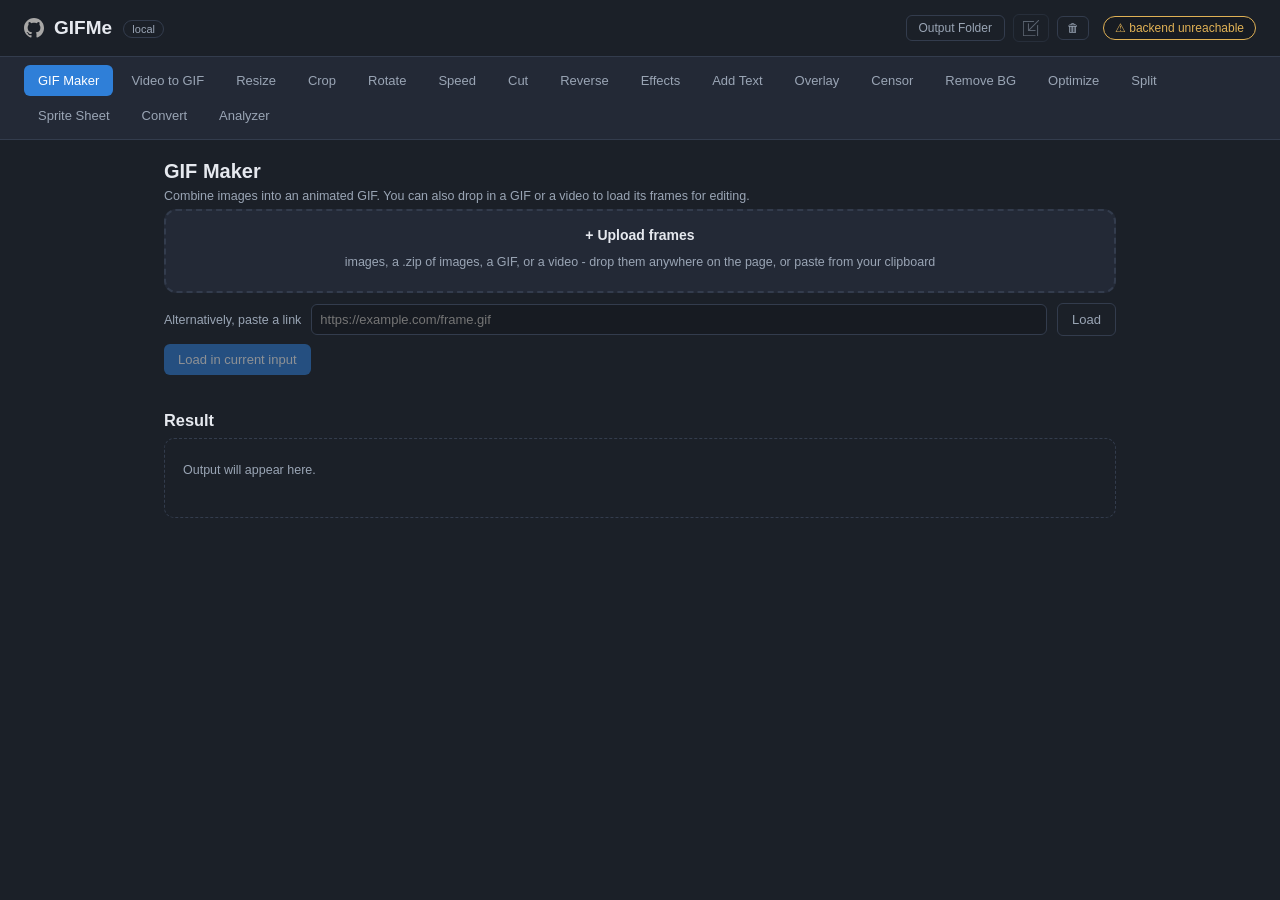
==== commit 793a42f8: "cat" ====
--- a/frontend/index.html
+++ b/frontend/index.html
@@ -84,14 +84,15 @@
 
 <section id="ws-empty">
   <div id="ws-drop" class="dropzone">
-    <strong>Drop a GIF, image or video here</strong>
-    <span class="hint">or <label class="link" for="ws-file">choose a file</label> - every tool below
-      then works on it. Pick "Set as input" on a result to keep editing it.</span>
+    <strong>Drop, paste or choose a GIF, image or video</strong>
+    <span class="hint"><label class="link" for="ws-file">choose a file</label>, drop one anywhere
+      on the page, or paste one straight from your clipboard - every tool below then works on it.
+      Pick "Set as input" on a result to keep editing it.</span>
     <input type="file" id="ws-file" accept="image/*,video/*" hidden>
   </div>
   <div id="ws-url-row" class="url-row">
     <span class="hint">Alternatively, paste a link</span>
-    <input type="url" id="ws-url" placeholder="https://example.com/file.gif">
+    <input type="url" id="ws-url" placeholder="https://example.com/file.gif" data-no-reset>
     <button id="ws-url-load" type="button" class="ghost">Load</button>
   </div>
 </section>
@@ -106,12 +107,13 @@
 
     <div id="maker-drop" class="dropzone small">
       <strong>+ Upload frames</strong>
-      <span class="hint">images, a .zip of images, a GIF, or a video</span>
+      <span class="hint">images, a .zip of images, a GIF, or a video - drop them anywhere on the
+        page, or paste from your clipboard</span>
       <input type="file" id="maker-files" accept="image/*,video/*,.zip" multiple hidden>
     </div>
     <div id="maker-url-row" class="url-row">
       <span class="hint">Alternatively, paste a link</span>
-      <input type="url" id="maker-url" placeholder="https://example.com/frame.gif">
+      <input type="url" id="maker-url" placeholder="https://example.com/frame.gif" data-no-reset>
       <button id="maker-url-load" type="button" class="ghost">Load</button>
     </div>
 
@@ -257,10 +259,10 @@
     <div id="crop-stage" class="stage"></div>
     <form class="tool-form" data-endpoint="/api/crop" data-label="Cropped">
       <div class="line">
-        <label>X <input type="number" name="x" id="crop-x" value="0"></label>
-        <label>Y <input type="number" name="y" id="crop-y" value="0"></label>
-        <label>Width <input type="number" name="w" id="crop-w" value="0"></label>
-        <label>Height <input type="number" name="h" id="crop-h" value="0"></label>
+        <label>X <input type="number" name="x" id="crop-x" value="0" data-no-reset></label>
+        <label>Y <input type="number" name="y" id="crop-y" value="0" data-no-reset></label>
+        <label>Width <input type="number" name="w" id="crop-w" value="0" data-no-reset></label>
+        <label>Height <input type="number" name="h" id="crop-h" value="0" data-no-reset></label>
         <label>Aspect ratio
           <select id="crop-ratio">
             <option value="free">Free</option>
@@ -499,10 +501,10 @@
     <div id="censor-stage" class="stage"></div>
     <form class="tool-form" data-endpoint="/api/censor" data-label="Censored">
       <div class="line">
-        <label>X <input type="number" name="x" id="censor-x" value="0"></label>
-        <label>Y <input type="number" name="y" id="censor-y" value="0"></label>
-        <label>Width <input type="number" name="w" id="censor-w" value="0"></label>
-        <label>Height <input type="number" name="h" id="censor-h" value="0"></label>
+        <label>X <input type="number" name="x" id="censor-x" value="0" data-no-reset></label>
+        <label>Y <input type="number" name="y" id="censor-y" value="0" data-no-reset></label>
+        <label>Width <input type="number" name="w" id="censor-w" value="0" data-no-reset></label>
+        <label>Height <input type="number" name="h" id="censor-h" value="0" data-no-reset></label>
       </div>
       <div class="line">
         <label>Mode
@@ -627,6 +629,7 @@
           <option value="drop">Drop every N-th frame</option>
           <option value="transparency">Optimize transparency</option>
           <option value="colormap">Eliminate local colour tables</option>
+          <option value="temporal">Temporal dithering + pixel delta</option>
           <option value="combined">All combined (lossy + colour + transparency)</option>
           <option value="auto">(Automated) Target Size</option>
         </select>
@@ -634,8 +637,12 @@
       <div class="line">
         <label class="slider opt-field" data-methods="lossy,combined">Compression level <output></output>
           <input type="range" name="lossy" min="0" max="200" value="30"></label>
-        <label class="opt-field" data-methods="colors,colormap,combined">Max colours <input type="number" name="colors" placeholder="keep" min="2" max="256" value="128">
+        <label class="opt-field" data-methods="colors,colormap,combined,temporal">Max colours <input type="number" name="colors" placeholder="keep" min="2" max="256" value="128">
           <span class="hint">(0-256; blank = keep all)</span></label>
+        <label class="slider opt-field" data-methods="temporal">Dither strength <output></output>
+          <input type="range" name="temporal_strength" min="0" max="64" value="24"></label>
+        <label class="slider opt-field" data-methods="temporal">Delta tolerance <output></output>
+          <input type="range" name="delta_threshold" min="0" max="48" value="6"></label>
         <label class="opt-field" data-methods="auto">Target size (MB) <input type="number" name="target_mb" min="0.05" step="0.05" value="1"></label>
       </div>
       <div class="line">
@@ -644,11 +651,13 @@
             <option value="3" selected>3 (best)</option></select></label>
         <label class="opt-field" data-methods="drop">Drop every <input type="number" name="drop_every" placeholder="2" min="2"></label>
         <label class="check opt-field" data-methods="colors,colormap,combined"><input type="checkbox" name="dither" checked> dither</label>
-        <label class="check opt-field" data-methods="drop,transparency,colormap,combined"><input type="checkbox" name="preserve_transparency" checked> preserve transparency</label>
+        <label class="check opt-field" data-methods="drop,transparency,colormap,combined,temporal"><input type="checkbox" name="preserve_transparency" checked> preserve transparency</label>
+        <label class="check opt-field" data-methods="temporal"><input type="checkbox" name="no_stack" checked> do not stack frames</label>
       </div>
       <div class="opt-field auto-use" data-methods="auto">
         <span class="auto-use-label">Use:</span>
         <label class="check"><input type="checkbox" name="use_lossy" value="lossy" checked> Lossy compression</label>
+        <label class="check"><input type="checkbox" name="use_temporal" value="temporal" checked> Temporal dithering + delta</label>
         <label class="check"><input type="checkbox" name="use_colors" value="colors" checked> Colour reduction</label>
         <label class="check"><input type="checkbox" name="use_colormap" value="colormap" checked> Local colour tables</label>
         <label class="check"><input type="checkbox" name="use_drop" value="drop" checked> Frame dropping</label>
@@ -697,6 +706,7 @@
         <label>Padding <input type="number" name="padding" value="0" min="0"></label>
         <label>Background <input type="color" name="background" value="#000000"></label>
       </div>
+      <label class="check"><input type="checkbox" name="preserve_transparency" checked> preserve transparency</label>
       <p class="hint">Lays every frame out on one PNG. Leave columns blank for a square grid.</p>
       <button type="submit" class="primary">Create sprite sheet</button>
     </form>
--- a/frontend/css/style.css
+++ b/frontend/css/style.css
@@ -420,6 +420,126 @@
 }
 .swatch-remove:hover { background: var(--danger); color: #fff; }
 
+/* ---------- page-wide drop indicator ---------- */
+
+/* Dragging a file anywhere over the page shows this, so it's obvious a
+   drop will land somewhere useful even nowhere near one of the small boxes
+   - see initGlobalDrop() in app.js for why that's the point. A pseudo
+   -element instead of a real node: nothing to create/insert/remove, just
+   one class toggled on <body>. */
+body.page-drop-active::after {
+  content: "Drop to upload";
+  position: fixed; inset: 12px; z-index: 950;
+  display: flex; align-items: center; justify-content: center;
+  border: 3px dashed var(--accent); border-radius: 16px;
+  background: #10131acc; color: var(--text); font-size: 20px; font-weight: 600;
+  pointer-events: none;
+}
+
+/* ---------- reset-to-default buttons ---------- */
+
+/* Wraps a plain typeable field (see wireField in reset.js) so its button
+   sits right next to it on the same line, regardless of the field's own
+   block-level CSS. */
+.field-reset { display: inline-flex; align-items: center; gap: 4px; max-width: 100%; }
+.field-reset input, .field-reset textarea { flex: 1 1 auto; min-width: 0; }
+/* Keeps its fixed swatch size instead of being squeezed by the flex row.
+   The explicit width (not the base rule's 100%) matters: a percentage
+   width on a flex:none child of a shrink-to-fit inline-flex container
+   makes Chrome size the container as if that child weren't there at all,
+   while the child itself still paints at its full size and overflows it. */
+.field-reset input[type=color] { flex: none; width: 60px; }
+/* Textarea's button aligns to its top line instead of the middle of its
+   whole (multi-row) height. */
+.field-reset.top { align-items: flex-start; }
+.field-reset.top .reset-btn { margin-top: 4px; }
+
+.reset-btn {
+  flex: none; display: inline-flex; align-items: center; justify-content: center;
+  width: 22px; height: 22px; padding: 0; margin: 4px 0 0;
+  background: transparent; border: none; color: var(--muted);
+  border-radius: 50%; cursor: pointer;
+  transition: background .15s ease, color .15s ease;
+}
+.reset-btn:hover { background: #2b3341; color: var(--text); }
+.reset-btn:active { color: var(--accent); }
+.reset-btn svg { display: block; }
+/* A slider's button sits inline right after its <output>/typed box, on the
+   label's text line rather than a margin meant for the field below it. */
+label.slider .reset-btn { margin: 0 0 0 2px; vertical-align: middle; }
+
+/* ---------- expand / fullscreen preview ---------- */
+
+/* Host elements gain relative positioning so their expand button (top
+   right) is placed against them specifically, not the page. */
+.expand-host { position: relative; }
+.expand-btn {
+  position: absolute; top: 8px; right: 8px; z-index: 5;
+  width: 30px; height: 30px; padding: 0; margin: 0;
+  display: inline-flex; align-items: center; justify-content: center;
+  background: #171b22d9; border: 1px solid var(--border); color: var(--text);
+  border-radius: 8px; cursor: pointer;
+  transition: background .15s ease, color .15s ease, transform .15s ease;
+}
+.expand-btn:hover { background: var(--accent-strong); color: #fff; }
+.expand-btn:active { transform: scale(.94); }
+.expand-btn svg { display: block; }
+
+body.expand-lock { overflow: hidden; }
+
+#expand-overlay {
+  position: fixed; inset: 0; z-index: 900;
+  display: flex; align-items: center; justify-content: center;
+  padding: 56px 24px;
+  background: rgba(10, 13, 18, 0);
+  opacity: 0; pointer-events: none;
+  transition: background-color .22s ease, opacity .22s ease;
+}
+#expand-overlay.open {
+  background: rgba(10, 13, 18, .92);
+  opacity: 1; pointer-events: auto;
+}
+/* The moved node itself eases in/out with a touch of scale, on top of the
+   backdrop fading - what makes the transition read as smooth rather than
+   an instant jump to fullscreen. */
+#expand-overlay > .expand-open {
+  transform: scale(.96); opacity: 0;
+  transition: transform .22s ease, opacity .22s ease;
+}
+#expand-overlay.open > .expand-open { transform: scale(1); opacity: 1; }
+
+/* Every expandable stage caps itself to the padded overlay area while
+   keeping its own aspect ratio - each rule below only overrides the one
+   normal-flow constraint (a fixed thumb size, or a max-height meant for an
+   inline preview) that would otherwise fight a fullscreen layout. */
+#expand-overlay #ws-thumb {
+  max-width: 92vw; max-height: 92vh; padding: 0; margin: 0;
+}
+#expand-overlay #ws-thumb img, #expand-overlay #ws-thumb video {
+  width: auto; height: auto; max-width: 100%; max-height: 92vh;
+}
+#expand-overlay .media-frame {
+  display: flex; max-width: 92vw; max-height: 92vh;
+}
+#expand-overlay .media-frame img, #expand-overlay .media-frame video {
+  max-width: 100%; max-height: 92vh; width: auto; height: auto; margin: auto;
+}
+#expand-overlay .crop-stage { max-width: 92vw; }
+#expand-overlay .crop-stage img { max-height: 84vh; }
+#expand-overlay .bg-stage {
+  max-width: 94vw; max-height: 88vh; overflow: auto;
+}
+#expand-overlay .bg-canvas { max-height: 76vh; }
+
+@media (max-width: 640px) {
+  #expand-overlay { padding: 20px 14px; }
+  #expand-overlay .bg-stage { grid-template-columns: 1fr; }
+}
+
+@media (pointer: coarse) {
+  .expand-btn { width: 38px; height: 38px; }
+}
+
 /* ---------- results ---------- */
 
 #result { max-width: 1000px; margin: 24px auto 60px; padding: 0 24px; }
